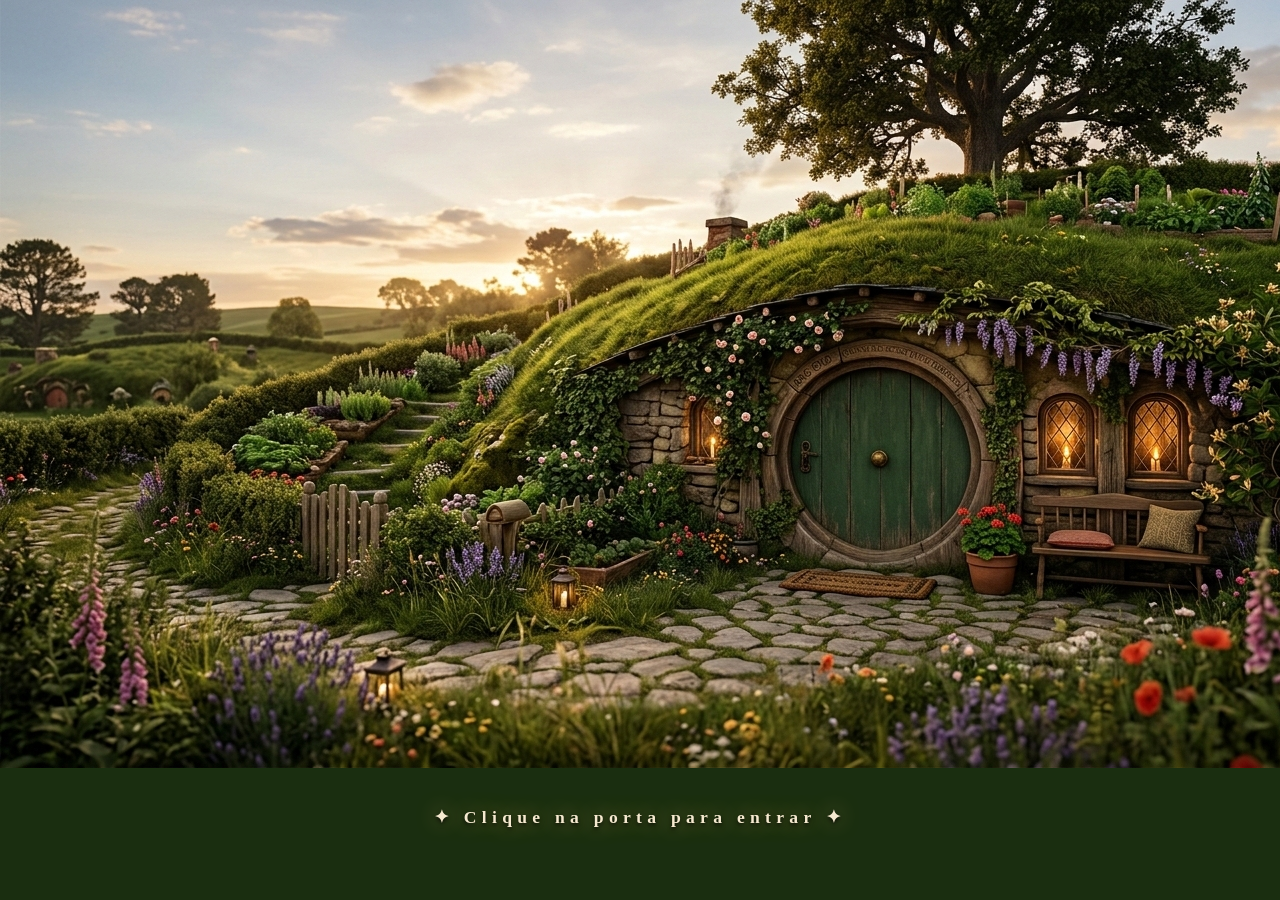
==== atividade_hobbit/index.html @ 535e4114 "Add files via upload" ====
<!DOCTYPE html>
<html lang="pt-br">
<head>
    <meta charset="UTF-8">
    <meta name="viewport" content="width=device-width, initial-scale=1.0">
    <title>Toca do hobbit</title>
    <link rel="stylesheet" href="style.css">
</head>
<body>

<div id="flash-overlay"></div>

<!-- INTRO SCENE -->
<div id="intro-scene">
  <img src="hobbit.png" alt="Casa hobbit">
  <div id="door-hint"></div>
  <div id="click-prompt">✦ Clique na porta para entrar ✦</div>
</div>

<!-- SITE CONTENT -->
<div id="site-content">
  <section class="inside-hero">
    <div class="lantern-row">🏮 🕯️ 🏮</div>
    <h1>Bem-vindo ao Lar</h1>
    <p>"Em um buraco no chão, vivia um hobbit. Não um buraco úmido, sujo e escuro... era uma toca de hobbit, e isso significa conforto."</p>
  </section>

  <div class="divider">✦ ❧ ✦</div>

  <div class="content-grid">
    <div class="content-card reveal">
      <span class="card-icon"></span>
      <h3>O Jardim</h3>
      <p>Um jardim tranquilo repleto de ervas aromáticas, flores silvestres e a promessa de dias ensolarados com um cachimbo de erva-do-pé-de-dragão.</p>
    </div>
    <div class="content-card reveal">
      <span class="card-icon"></span>
      <h3>A Biblioteca</h3>
      <p>Prateleiras do chão ao teto, com mapas de terras distantes, tomos de história e histórias de aventuras que nunca foram vividas... ou foram?</p>
    </div>
    <div class="content-card reveal">
      <span class="card-icon"></span>
      <h3>A Copa</h3>
      <p>Seis refeições por dia, todas com pão fresco, queijo maturado, mel dourado e a melhor cerveja do Shire — a hospitalidade é lei aqui.</p>
    </div>
  </div>

  <section class="quote-section reveal">
    <blockquote>
      "É uma coisa perigosa, Frodo, sair pela sua porta. Você pisa na Estrada, e se não mantiver os seus pés, não há como saber até onde você pode ser varrido."
    </blockquote>
    <div class="quote-author">— Bilbo Bolseiro</div>
  </section>

  <div class="content-grid">
    <div class="content-card reveal">
      <span class="card-icon"></span>
      <h3>A Porta Verde</h3>
      <p>Redonda como um portal para outro mundo, pintada de verde floresta com uma maçaneta de latão dourado bem no centro — sempre destrancada para amigos.</p>
    </div>
    <div class="content-card reveal">
      <span class="card-icon"></span>
      <h3>A Vista</h3>
      <p>Do banco de pedra na entrada, vê-se o vale de Hobbiton ao entardecer, com fumaça subindo das chaminés e o som distante de risadas.</p>
    </div>
    <div class="content-card reveal">
      <span class="card-icon"></span>
      <h3>Os Visitantes</h3>
      <p>De vez em quando, um mago de chapéu cinza aparece pela vereda. Nunca se sabe o que — ou quem — ele traz consigo na próxima vez.</p>
    </div>
  </div>

  <footer>✦ J.R.R. Tolkien, Terras - Selváticas ✦</footer>
</div>
<script src="script.js"></script>
</body>
</html>
---- atividade_hobbit/style.css ----
*, *::before, *::after{ 
    margin: 0; 
    padding: 0; 
    box-sizing: border-box; }

  :root {
    --gold: #c9a84c;
    --dark-green: #2d4a1e;
    --earth: #6b4c2a;
    --cream: #f5ead0;
    --warm-white: #fdf6e3;
  }

  body {
    font-family: 'Lora', serif;
    background: #0a0a0a;
    overflow-x: hidden;
  }

  /* === INTRO SCENE === */
  #intro-scene {
    position: fixed;
    inset: 0;
    z-index: 100;
    cursor: pointer;
    overflow: hidden;
    background: #1a2e10;
  }

  #hobbit-bg {
    position: absolute;
    inset: 0;
    width: 100%;
    height: 100%;
    object-fit: cover;
    transform-origin: 52% 47%;
    transition: transform 0.8s cubic-bezier(0.4, 0, 0.2, 1), filter 0.8s ease;

  }

  #intro-scene.zooming #hobbit-bg {
    transform: scale(8);
   
  }

  /* Door glow hint */
  #door-hint {
    position: absolute;
    top: 42%;
    left: 51%;
    transform: translate(-50%, -50%);
    width: 80px;
    height: 100px;
    border-radius: 50% 50% 0 0;
    background: radial-gradient(ellipse, rgba(255, 200, 80, 0.0) 0%, transparent 70%);
    animation: doorPulse 2.5s ease-in-out infinite;
    pointer-events: none;
  }

  @keyframes doorPulse {
    0%, 100% { background: radial-gradient(ellipse, rgba(255, 200, 80, 0.0) 0%, transparent 70%); }
    50% { background: radial-gradient(ellipse, rgba(255, 200, 80, 0.18) 0%, transparent 70%); }
  }

  #click-prompt {
    position: absolute;
    bottom: 8%;
    left: 50%;
    transform: translateX(-50%);
    color: var(--cream);
    font-family: 'Cinzel Decorative', cursive;
    font-size: clamp(0.8rem, 2vw, 1.1rem);
    letter-spacing: 0.3em;
    text-shadow: 0 0 20px rgba(201, 168, 76, 0.8), 0 2px 4px rgba(0,0,0,0.9);
    animation: promptFloat 2s ease-in-out infinite;
    pointer-events: none;
    font-weight: bolder;
  }

  @keyframes promptFloat {
    0%, 100% { opacity: 0.7; transform: translateX(-50%) translateY(0); }
    50% { opacity: 1; transform: translateX(-50%) translateY(-6px); }
  }

  #intro-scene.zooming #click-prompt,
  #intro-scene.zooming #door-hint {
    opacity: 0;
    transition: opacity 0.3s;
  }

  /* White flash overlay */
  #flash-overlay {
    position: fixed;
    inset: 0;
    z-index: 200;
    background: white;
    opacity: 0;
    pointer-events: none;
    transition: opacity 0.5s ease;
  }

  #flash-overlay.flash {
    opacity: 1;
  }

  /* === SITE CONTENT === */
  #site-content {
    display: none;
    min-height: 100vh;
    background: var(--warm-white);
    opacity: 0;
  }

  #site-content.visible {
    display: block;
    animation: contentReveal 1.2s ease forwards;
  }

  @keyframes contentReveal {
    from { opacity: 0; transform: translateY(20px); }
    to { opacity: 1; transform: translateY(0); }
  }

  /* HERO INSIDE */
  .inside-hero {
    background: linear-gradient(160deg, #3d2b1a 0%, #2d4a1e 50%, #1a2e10 100%);
    padding: 80px 40px 60px;
    text-align: center;
    position: relative;
    overflow: hidden;
  }

  .inside-hero::before {
    content: '';
    position: absolute;
    inset: 0;
    background: radial-gradient(ellipse at 50% 30%, rgba(201,168,76,0.15) 0%, transparent 70%);
  }

  .lantern-row {
    display: flex;
    justify-content: center;
    gap: 60px;
    margin-bottom: 30px;
    font-size: 2rem;
    animation: lanternSway 3s ease-in-out infinite;
  }

  @keyframes lanternSway {
    0%, 100% { transform: rotate(-2deg); }
    50% { transform: rotate(2deg); }
  }

  .inside-hero h1 {
    font-family: 'Cinzel Decorative', cursive;
    color: var(--gold);
    font-size: clamp(2rem, 6vw, 4rem);
    text-shadow: 0 0 40px rgba(201,168,76,0.4);
    margin-bottom: 16px;
    position: relative;
  }

  .inside-hero p {
    font-family: 'Lora', serif;
    font-style: italic;
    color: var(--cream);
    font-size: clamp(1rem, 2.5vw, 1.3rem);
    opacity: 0.85;
    position: relative;
    max-width: 600px;
    margin: 0 auto;
  }

  /* DIVIDER */
  .divider {
    text-align: center;
    padding: 20px;
    background: var(--warm-white);
    font-size: 1.5rem;
    letter-spacing: 1em;
    color: var(--earth);
  }

  /* CONTENT SECTIONS */
  .content-grid {
    display: grid;
    grid-template-columns: repeat(auto-fit, minmax(280px, 1fr));
    gap: 0;
    background: var(--warm-white);
  }

  .content-card {
    padding: 50px 40px;
    border: 1px solid rgba(107, 76, 42, 0.15);
    position: relative;
    transition: background 0.3s;
  }

  .content-card:hover { background: rgba(201, 168, 76, 0.05); }

  .card-icon {
    font-size: 2.5rem;
    margin-bottom: 16px;
    display: block;
  }

  .content-card h3 {
    font-family: 'Cinzel Decorative', cursive;
    color: var(--dark-green);
    font-size: 1.1rem;
    margin-bottom: 12px;
  }

  .content-card p {
    color: #5a4a3a;
    line-height: 1.8;
    font-size: 0.95rem;
  }

  /* QUOTE SECTION */
  .quote-section {
    background: linear-gradient(135deg, var(--dark-green), #1a3010);
    padding: 70px 40px;
    text-align: center;
  }

  blockquote {
    font-family: 'Lora', serif;
    font-style: italic;
    color: var(--cream);
    font-size: clamp(1.2rem, 3vw, 1.8rem);
    line-height: 1.7;
    max-width: 700px;
    margin: 0 auto 20px;
    text-shadow: 0 2px 10px rgba(0,0,0,0.3);
  }

  .quote-author {
    color: var(--gold);
    font-family: 'Cinzel Decorative', cursive;
    font-size: 0.9rem;
    letter-spacing: 0.2em;
  }

  /* FOOTER */
  footer {
    background: #1a1208;
    color: var(--cream);
    text-align: center;
    padding: 30px;
    font-family: 'Cinzel Decorative', cursive;
    font-size: 0.75rem;
    letter-spacing: 0.3em;
    opacity: 0.7;
  }

  /* Scroll animations */
  .reveal {
    opacity: 0;
    transform: translateY(30px);
    transition: opacity 0.8s ease, transform 0.8s ease;
  }
  .reveal.revealed {
    opacity: 1;
    transform: translateY(0);
  }
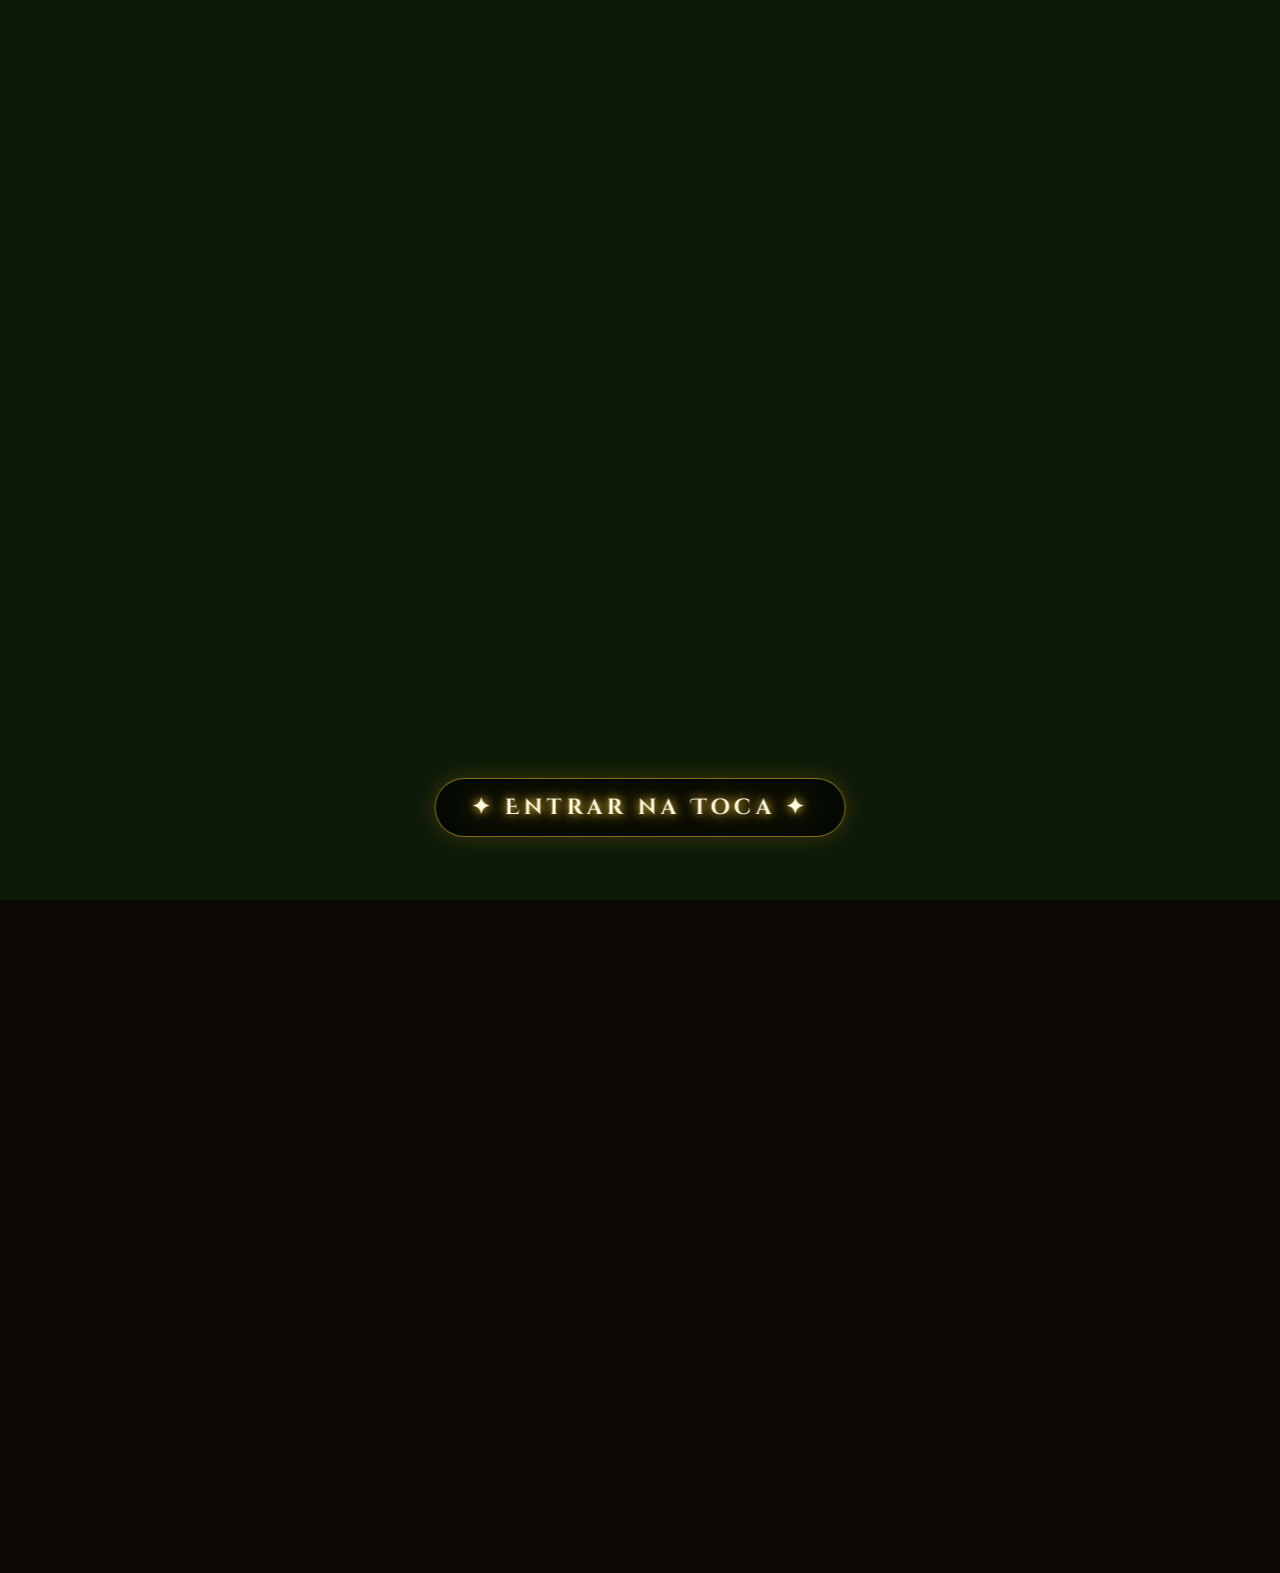
==== commit 718ca394: "Add files via upload" ====
--- a/atividade_hobbit/index.html
+++ b/atividade_hobbit/index.html
@@ -1,77 +1,88 @@
-<!DOCTYPE html>
-<html lang="pt-br">
-<head>
-    <meta charset="UTF-8">
-    <meta name="viewport" content="width=device-width, initial-scale=1.0">
-    <title>Toca do hobbit</title>
-    <link rel="stylesheet" href="style.css">
-</head>
-<body>
-
-<div id="flash-overlay"></div>
-
-<!-- INTRO SCENE -->
-<div id="intro-scene">
-  <img src="hobbit.png" alt="Casa hobbit">
-  <div id="door-hint"></div>
-  <div id="click-prompt">✦ Clique na porta para entrar ✦</div>
-</div>
-
-<!-- SITE CONTENT -->
-<div id="site-content">
-  <section class="inside-hero">
-    <div class="lantern-row">🏮 🕯️ 🏮</div>
-    <h1>Bem-vindo ao Lar</h1>
-    <p>"Em um buraco no chão, vivia um hobbit. Não um buraco úmido, sujo e escuro... era uma toca de hobbit, e isso significa conforto."</p>
-  </section>
-
-  <div class="divider">✦ ❧ ✦</div>
-
-  <div class="content-grid">
-    <div class="content-card reveal">
-      <span class="card-icon"></span>
-      <h3>O Jardim</h3>
-      <p>Um jardim tranquilo repleto de ervas aromáticas, flores silvestres e a promessa de dias ensolarados com um cachimbo de erva-do-pé-de-dragão.</p>
-    </div>
-    <div class="content-card reveal">
-      <span class="card-icon"></span>
-      <h3>A Biblioteca</h3>
-      <p>Prateleiras do chão ao teto, com mapas de terras distantes, tomos de história e histórias de aventuras que nunca foram vividas... ou foram?</p>
-    </div>
-    <div class="content-card reveal">
-      <span class="card-icon"></span>
-      <h3>A Copa</h3>
-      <p>Seis refeições por dia, todas com pão fresco, queijo maturado, mel dourado e a melhor cerveja do Shire — a hospitalidade é lei aqui.</p>
-    </div>
-  </div>
-
-  <section class="quote-section reveal">
-    <blockquote>
-      "É uma coisa perigosa, Frodo, sair pela sua porta. Você pisa na Estrada, e se não mantiver os seus pés, não há como saber até onde você pode ser varrido."
-    </blockquote>
-    <div class="quote-author">— Bilbo Bolseiro</div>
-  </section>
-
-  <div class="content-grid">
-    <div class="content-card reveal">
-      <span class="card-icon"></span>
-      <h3>A Porta Verde</h3>
-      <p>Redonda como um portal para outro mundo, pintada de verde floresta com uma maçaneta de latão dourado bem no centro — sempre destrancada para amigos.</p>
-    </div>
-    <div class="content-card reveal">
-      <span class="card-icon"></span>
-      <h3>A Vista</h3>
-      <p>Do banco de pedra na entrada, vê-se o vale de Hobbiton ao entardecer, com fumaça subindo das chaminés e o som distante de risadas.</p>
-    </div>
-    <div class="content-card reveal">
-      <span class="card-icon"></span>
-      <h3>Os Visitantes</h3>
-      <p>De vez em quando, um mago de chapéu cinza aparece pela vereda. Nunca se sabe o que — ou quem — ele traz consigo na próxima vez.</p>
-    </div>
-  </div>
-
-  <footer>✦ J.R.R. Tolkien, Terras - Selváticas ✦</footer>
-</div>
-<script src="script.js"></script>
-</body>
+<!DOCTYPE html>
+<html lang="pt-br">
+<head>
+    <meta charset="UTF-8">
+    <meta name="viewport" content="width=device-width, initial-scale=1.0">
+    <title>Toca do hobbit</title>
+    <link rel="stylesheet" href="style.css">
+</head>
+<body>
+
+<div id="flash-branco"></div>
+
+<div id="Ceninha">
+  <iframe 
+    id="modelo3d"
+    title="Hobbit House" 
+    frameborder="0" 
+    allowfullscreen 
+    mozallowfullscreen="true" 
+    webkitallowfullscreen="true" 
+    allow="autoplay; fullscreen; xr-spatial-tracking"
+    src="https://sketchfab.com/models/7f593b39d7c341d4950732325ca7b7a6/embed?autostart=1&ui_theme=dark&ui_infos=0&ui_watermark=0&autospin=0">
+  </iframe>
+  <button id="btn-entrar">✦ Entrar na Toca ✦</button>
+</div>
+
+<!-- Começa o site daqui ó -->
+<div id="sitezinho">
+  <section class="Radael">
+    <div class="runas"></div>
+    <div class="estrelinha">✦ ✦ ✦</div>
+    <h1 class="runinhas" data-text="Bem-vindo a toca hobbit">ᚠᚢᚦᚨᚱᚲᚷᚹᚺᚾᛁᛃᛇᛈᛉᛊ</h1>
+    <p>"Em um buraco no chão, vivia um hobbit. Não um buraco úmido, sujo e escuro... era uma toca de hobbit, e isso significa conforto."</p>
+  </section>
+
+  <div class="emoji">✦ ❧ ✦</div>
+
+  <div class="bagulhete">
+    <div class="card">
+
+      <h3>O hobbit</h3>
+      <p>Está é a história de como um Bolseiro participou de uma aventura e se descobriu fazendo e dizendo coisas de todo inesperadas.</p>
+    </div>
+    <div class="card">
+    
+      <h3>A Biblioteca</h3>
+      <p>Prateleiras do chão ao teto, com mapas de terras distantes, tomos de história e histórias de aventuras que nunca foram vividas... ou foram?</p>
+    </div>
+    <div class="card">
+
+      <h3>A Copa</h3>
+      <p>Seis refeições por dia, todas com pão fresco, queijo maturado, mel dourado e a melhor cerveja do Shire, a hospitalidade é lei aqui.</p>
+    </div>
+  </div>
+
+  <section class="citacao">
+    <blockquote>
+      "É uma coisa perigosa, Frodo, sair pela sua porta. Você pisa na Estrada, e se não mantiver os seus pés, não há como saber até onde você pode ser varrido."
+    </blockquote>
+ 
+    <div class="autor">— Bilbo Bolseiro</div>
+  </section>
+
+  <div class="bagulhete">
+    <div class="card">
+   
+      <h3>A Porta Verde</h3>
+      <p>Redonda como um portal para outro mundo, pintada de verde floresta com uma maçaneta de latão dourado bem no centro, sempre destrancada para amigos.</p>
+    </div>
+    <div class="card">
+     
+      <h3>A Vista</h3>
+      <p>Do banco de pedra na entrada, vê-se o vale de Hobbiton ao entardecer, com fumaça subindo das chaminés e o som distante de risadas.</p>
+    </div>
+    <div class="card">
+      
+      <h3>Os Visitantes</h3>
+      <p>De vez em quando, um mago de chapéu cinza aparece pela vereda. Nunca se sabe o que, ou quem, ele traz consigo na próxima vez.</p>
+      <a href="visitante.html" target="_blank" class="btn-visitante">✦ Tornar-se um Visitante de Gandalf ✦</a>
+    </div>
+  </div>
+
+  <footer>✦ J.R.R Tolkien - Terras Selváticas ✦</footer>
+</div>
+
+<script src="script.js"></script>
+</body>
 </html>
--- a/atividade_hobbit/style.css
+++ b/atividade_hobbit/style.css
@@ -1,267 +1,617 @@
-
-  *, *::before, *::after{ 
-    margin: 0; 
-    padding: 0; 
-    box-sizing: border-box; }
-
-  :root {
-    --gold: #c9a84c;
-    --dark-green: #2d4a1e;
-    --earth: #6b4c2a;
-    --cream: #f5ead0;
-    --warm-white: #fdf6e3;
-  }
-
-  body {
-    font-family: 'Lora', serif;
-    background: #0a0a0a;
-    overflow-x: hidden;
-  }
-
-  /* === INTRO SCENE === */
-  #intro-scene {
-    position: fixed;
-    inset: 0;
-    z-index: 100;
-    cursor: pointer;
-    overflow: hidden;
-    background: #1a2e10;
-  }
-
-  #hobbit-bg {
-    position: absolute;
-    inset: 0;
-    width: 100%;
-    height: 100%;
-    object-fit: cover;
-    transform-origin: 52% 47%;
-    transition: transform 0.8s cubic-bezier(0.4, 0, 0.2, 1), filter 0.8s ease;
-
-  }
-
-  #intro-scene.zooming #hobbit-bg {
-    transform: scale(8);
-   
-  }
-
-  /* Door glow hint */
-  #door-hint {
-    position: absolute;
-    top: 42%;
-    left: 51%;
-    transform: translate(-50%, -50%);
-    width: 80px;
-    height: 100px;
-    border-radius: 50% 50% 0 0;
-    background: radial-gradient(ellipse, rgba(255, 200, 80, 0.0) 0%, transparent 70%);
-    animation: doorPulse 2.5s ease-in-out infinite;
-    pointer-events: none;
-  }
-
-  @keyframes doorPulse {
-    0%, 100% { background: radial-gradient(ellipse, rgba(255, 200, 80, 0.0) 0%, transparent 70%); }
-    50% { background: radial-gradient(ellipse, rgba(255, 200, 80, 0.18) 0%, transparent 70%); }
-  }
-
-  #click-prompt {
-    position: absolute;
-    bottom: 8%;
-    left: 50%;
-    transform: translateX(-50%);
-    color: var(--cream);
-    font-family: 'Cinzel Decorative', cursive;
-    font-size: clamp(0.8rem, 2vw, 1.1rem);
-    letter-spacing: 0.3em;
-    text-shadow: 0 0 20px rgba(201, 168, 76, 0.8), 0 2px 4px rgba(0,0,0,0.9);
-    animation: promptFloat 2s ease-in-out infinite;
-    pointer-events: none;
-    font-weight: bolder;
-  }
-
-  @keyframes promptFloat {
-    0%, 100% { opacity: 0.7; transform: translateX(-50%) translateY(0); }
-    50% { opacity: 1; transform: translateX(-50%) translateY(-6px); }
-  }
-
-  #intro-scene.zooming #click-prompt,
-  #intro-scene.zooming #door-hint {
-    opacity: 0;
-    transition: opacity 0.3s;
-  }
-
-  /* White flash overlay */
-  #flash-overlay {
-    position: fixed;
-    inset: 0;
-    z-index: 200;
-    background: white;
-    opacity: 0;
-    pointer-events: none;
-    transition: opacity 0.5s ease;
-  }
-
-  #flash-overlay.flash {
-    opacity: 1;
-  }
-
-  /* === SITE CONTENT === */
-  #site-content {
-    display: none;
-    min-height: 100vh;
-    background: var(--warm-white);
-    opacity: 0;
-  }
-
-  #site-content.visible {
-    display: block;
-    animation: contentReveal 1.2s ease forwards;
-  }
-
-  @keyframes contentReveal {
-    from { opacity: 0; transform: translateY(20px); }
-    to { opacity: 1; transform: translateY(0); }
-  }
-
-  /* HERO INSIDE */
-  .inside-hero {
-    background: linear-gradient(160deg, #3d2b1a 0%, #2d4a1e 50%, #1a2e10 100%);
-    padding: 80px 40px 60px;
-    text-align: center;
-    position: relative;
-    overflow: hidden;
-  }
-
-  .inside-hero::before {
-    content: '';
-    position: absolute;
-    inset: 0;
-    background: radial-gradient(ellipse at 50% 30%, rgba(201,168,76,0.15) 0%, transparent 70%);
-  }
-
-  .lantern-row {
-    display: flex;
-    justify-content: center;
-    gap: 60px;
-    margin-bottom: 30px;
-    font-size: 2rem;
-    animation: lanternSway 3s ease-in-out infinite;
-  }
-
-  @keyframes lanternSway {
-    0%, 100% { transform: rotate(-2deg); }
-    50% { transform: rotate(2deg); }
-  }
-
-  .inside-hero h1 {
-    font-family: 'Cinzel Decorative', cursive;
-    color: var(--gold);
-    font-size: clamp(2rem, 6vw, 4rem);
-    text-shadow: 0 0 40px rgba(201,168,76,0.4);
-    margin-bottom: 16px;
-    position: relative;
-  }
-
-  .inside-hero p {
-    font-family: 'Lora', serif;
-    font-style: italic;
-    color: var(--cream);
-    font-size: clamp(1rem, 2.5vw, 1.3rem);
-    opacity: 0.85;
-    position: relative;
-    max-width: 600px;
-    margin: 0 auto;
-  }
-
-  /* DIVIDER */
-  .divider {
-    text-align: center;
-    padding: 20px;
-    background: var(--warm-white);
-    font-size: 1.5rem;
-    letter-spacing: 1em;
-    color: var(--earth);
-  }
-
-  /* CONTENT SECTIONS */
-  .content-grid {
-    display: grid;
-    grid-template-columns: repeat(auto-fit, minmax(280px, 1fr));
-    gap: 0;
-    background: var(--warm-white);
-  }
-
-  .content-card {
-    padding: 50px 40px;
-    border: 1px solid rgba(107, 76, 42, 0.15);
-    position: relative;
-    transition: background 0.3s;
-  }
-
-  .content-card:hover { background: rgba(201, 168, 76, 0.05); }
-
-  .card-icon {
-    font-size: 2.5rem;
-    margin-bottom: 16px;
-    display: block;
-  }
-
-  .content-card h3 {
-    font-family: 'Cinzel Decorative', cursive;
-    color: var(--dark-green);
-    font-size: 1.1rem;
-    margin-bottom: 12px;
-  }
-
-  .content-card p {
-    color: #5a4a3a;
-    line-height: 1.8;
-    font-size: 0.95rem;
-  }
-
-  /* QUOTE SECTION */
-  .quote-section {
-    background: linear-gradient(135deg, var(--dark-green), #1a3010);
-    padding: 70px 40px;
-    text-align: center;
-  }
-
-  blockquote {
-    font-family: 'Lora', serif;
-    font-style: italic;
-    color: var(--cream);
-    font-size: clamp(1.2rem, 3vw, 1.8rem);
-    line-height: 1.7;
-    max-width: 700px;
-    margin: 0 auto 20px;
-    text-shadow: 0 2px 10px rgba(0,0,0,0.3);
-  }
-
-  .quote-author {
-    color: var(--gold);
-    font-family: 'Cinzel Decorative', cursive;
-    font-size: 0.9rem;
-    letter-spacing: 0.2em;
-  }
-
-  /* FOOTER */
-  footer {
-    background: #1a1208;
-    color: var(--cream);
-    text-align: center;
-    padding: 30px;
-    font-family: 'Cinzel Decorative', cursive;
-    font-size: 0.75rem;
-    letter-spacing: 0.3em;
-    opacity: 0.7;
-  }
-
-  /* Scroll animations */
-  .reveal {
-    opacity: 0;
-    transform: translateY(30px);
-    transition: opacity 0.8s ease, transform 0.8s ease;
-  }
-  .reveal.revealed {
-    opacity: 1;
-    transform: translateY(0);
-  }
+@import url('https://fonts.googleapis.com/css2?family=Cinzel+Decorative:wght@400;700;900&family=Lora:ital,wght@0,400;0,600;1,400;1,600&display=swap');
+
+*, *::before, *::after {
+  margin: 0;
+  padding: 0;
+  box-sizing: border-box;
+}
+
+:root {
+  --gold:      #d4a843;
+  --gold-glow: #f0c96a;
+  --gold-dim:  #7a5c1a;
+  --ember:     #b84a10;
+  --cream:     #f5e8c4;
+  --parchment: #e8d5a3;
+  --dark:      #0d0a06;
+  --wood:      #2a1508;
+  --moss:      #1a3210;
+  --dark-green: #2d5a1e;
+  --earth:     #6b4c2a;
+}
+
+
+body {
+  font-family: 'Lora', serif;
+  background: var(--dark);
+  overflow-x: hidden;
+}
+
+/* comecinho */
+#Ceninha {
+  position: fixed;
+  inset: 0;
+  z-index: 100;
+  overflow: hidden;
+  background: #0e1a08;
+}
+
+#modelo3d {
+  position: absolute;
+  inset: 0;
+  width: 100%;
+  height: 100%;
+  border: none;
+  transition: filter 1.2s ease;
+}
+
+#Ceninha.zooming #modelo3d {
+  filter: brightness(4) blur(6px);
+}
+
+#btn-entrar {
+  position: absolute;
+  bottom: 7%;
+  left: 50%;
+  transform: translateX(-50%);
+  z-index: 9999;
+  font-family: "Cinzel Decorative", cursive;
+  font-size: clamp(1rem, 2vw, 1.35rem);
+  font-weight: 700;
+  letter-spacing: 0.2em;
+  color: #fff8e0;
+  padding: 14px 36px;
+  border-radius: 50px;
+  border: 1px solid rgba(255, 215, 60, 0.5);
+  background: rgba(0, 0, 0, 0.65);
+  backdrop-filter: blur(8px);
+  cursor: pointer;
+  white-space: nowrap;
+  text-shadow:
+    0 0 10px rgba(255, 215, 60, 1),
+    0 0 25px rgba(255, 175, 20, 0.8);
+  box-shadow: 0 0 20px rgba(255, 175, 20, 0.2);
+  animation: animacaotxt 2s ease-in-out infinite;
+  transition: background 0.3s, border-color 0.3s, box-shadow 0.3s;
+}
+
+#btn-entrar:hover {
+  background: rgba(30, 15, 0, 0.85);
+  border-color: rgba(255, 215, 60, 0.9);
+  box-shadow: 0 0 35px rgba(255, 175, 20, 0.5);
+}
+
+#Porta-brilho {
+  position: absolute;
+  left: 63.5%;
+  top: 61%;
+  transform: translate(-50%, -50%);
+  width: 15vw;
+  height: 15vw;
+  max-width: 204px;
+  max-height: 204px;
+  min-width: 100px;
+  min-height: 100px;
+  border-radius: 50%;
+  pointer-events: none;
+  z-index: 2;
+}
+
+#Porta-brilho::before {
+  content: "";
+  position: absolute;
+  inset: -35px;
+  border-radius: 50%;
+  background: radial-gradient(
+    circle,
+    rgba(255, 200, 60, 0.5) 0%,
+    rgba(255, 140, 20, 0.2) 45%,
+    transparent 70%
+  );
+  filter: blur(10px);
+  animation: pulga 2s ease-in-out infinite;
+}
+
+#Porta-brilho::after {
+  content: "";
+  position: absolute;
+  inset: -4px;
+  border-radius: 50%;
+  border: 2px solid rgba(255, 220, 80, 0.3);
+  box-shadow:
+    0 0 14px 5px rgba(255, 200, 50, 0.2),
+    inset 0 0 14px 5px rgba(255, 200, 50, 0.1);
+  animation: pulga 2s ease-in-out infinite;
+}
+
+.brilho {
+  position: absolute;
+  top: 50%;
+  left: 50%;
+  width: 5px;
+  height: 5px;
+  border-radius: 50%;
+  background: rgba(255, 235, 120, 0.95);
+  filter: blur(1px);
+  box-shadow: 0 0 6px 2px rgba(255, 210, 80, 0.8);
+  pointer-events: none;
+  animation: brilhinho var(--dur) ease-in-out infinite var(--delay);
+}
+
+#Ceninha.zooming #Porta-brilho,
+#Ceninha.zooming #msg-porta {
+  opacity: 0;
+  transition: opacity 0.2s;
+}
+
+#msg-porta {
+  position: absolute;
+  bottom: 7%;
+  left: 50%;
+  transform: translateX(-50%);
+  white-space: nowrap;
+  font-family: "Cinzel Decorative", cursive;
+  font-size: clamp(1rem, 2vw, 1.35rem);
+  font-weight: 700;
+  letter-spacing: 0.2em;
+  color: #fff8e0;
+  padding: 10px 26px;
+  border-radius: 50px;
+  backdrop-filter: blur(4px);
+  text-shadow:
+    0 0 10px rgba(255, 215, 60, 1),
+    0 0 25px rgba(255, 175, 20, 0.8),
+    0 2px 5px rgba(0, 0, 0, 1);
+  animation: animacaotxt 2s ease-in-out infinite;
+  pointer-events: none;
+}
+
+/* Flash */
+#flash-branco {
+  position: fixed;
+  inset: 0;
+  z-index: 200;
+  background: white;
+  opacity: 0;
+  pointer-events: none;
+  transition: opacity 0.4s ease;
+}
+#flash-branco.flash { opacity: 1; }
+
+/* sitezinhooo */
+#sitezinho {
+  display: block;
+  min-height: 100vh;
+  opacity: 0;
+  position: relative;
+  isolation: isolate;
+}
+
+/* funcinho da casa */
+#sitezinho::before {
+  content: "";
+  position: fixed;
+  inset: -40px;
+  background-image: url('casa-interna.jpg');
+  background-size: cover;
+  background-position: center;
+  filter: blur(18px) brightness(0.17) saturate(1.4);
+  z-index: -2;
+  pointer-events: none;
+}
+
+/* Névoa  sobre o fundo */
+#sitezinho::after {
+  content: "";
+  position: fixed;
+  inset: 0;
+  background:
+    radial-gradient(ellipse 90% 50% at 50% 100%, rgba(160, 70, 10, 0.22) 0%, transparent 60%),
+    radial-gradient(ellipse 60% 40% at 15% 60%,  rgba(100, 45,  5, 0.14) 0%, transparent 60%),
+    radial-gradient(ellipse 50% 40% at 85% 40%,  rgba(70,  35,  3, 0.10) 0%, transparent 55%);
+  z-index: -1;
+  pointer-events: none;
+}
+
+#sitezinho.visible {
+  animation: contentReveal 1.8s ease forwards;
+}
+
+
+.Radael {
+  padding: 100px 40px 80px;
+  text-align: center;
+  position: relative;
+  overflow: hidden;
+  margin-top: -40px;
+}
+
+/* brilho de lareira de baixo */
+.Radael::before {
+  content: "";
+  position: absolute;
+  bottom: -80px;
+  left: 50%;
+  transform: translateX(-50%);
+  width: 800px;
+  height: 350px;
+  background: radial-gradient(
+    ellipse at center bottom,
+    rgba(200, 85, 15, 0.28) 0%,
+    rgba(150, 55, 8, 0.12) 45%,
+    transparent 70%
+  );
+  filter: blur(35px);
+  pointer-events: none;
+  animation: lareira 5s ease-in-out infinite;
+}
+
+/* as runas de cima */
+.Radael::after {
+  content: none;
+
+}
+
+/* Carosel das runas de cimaaa */
+.runas {
+  position: relative;
+  width: 100%;
+  height: 22px;
+  overflow: hidden;
+  z-index: 2;
+  margin-bottom: 20px;
+  mask-image: linear-gradient(to right, transparent 0%, black 15%, black 85%, transparent 100%);
+  -webkit-mask-image: linear-gradient(to right, transparent 0%, black 15%, black 85%, transparent 100%);
+}
+
+.runas-inner {
+  display: flex;
+  width: max-content;
+  animation: runaCarrossel 18s linear infinite;
+}
+
+.runas-inner span {
+  white-space: nowrap;
+  font-size: 0.85rem;
+  letter-spacing: 0.6em;
+  color: rgba(212, 168, 67, 0.75);
+  text-shadow:
+    0 0 6px rgba(212, 168, 67, 0.9),
+    0 0 18px rgba(212, 168, 67, 0.6),
+    0 0 40px rgba(212, 168, 67, 0.3);
+  padding: 0 3px;
+  animation: runaBrilho 2.5s ease-in-out infinite;
+}
+
+.runas-inner span:nth-child(even) {
+  animation-delay: 1.2s;
+}
+
+@keyframes runaBrilho {
+  0%, 100% {
+    color: rgba(212, 168, 67, 0.6);
+    text-shadow:
+      0 0 4px rgba(212, 168, 67, 0.7),
+      0 0 12px rgba(212, 168, 67, 0.3),
+      0 0 25px rgba(212, 168, 67, 0.1);
+  }
+  50% {
+    color: rgba(240, 200, 90, 1);
+    text-shadow:
+      0 0 8px rgba(240, 200, 90, 1),
+      0 0 22px rgba(212, 168, 67, 0.8),
+      0 0 50px rgba(212, 168, 67, 0.5),
+      0 0 80px rgba(180, 130, 30, 0.3);
+  }
+}
+
+@keyframes runaCarrossel {
+  0%   { transform: translateX(0); }
+  100% { transform: translateX(-50%); }
+}
+
+.estrelinha {
+  display: flex;
+  justify-content: center;
+  gap: 18px;
+  margin-bottom: 36px;
+  font-size: 2rem;
+  letter-spacing: 1.2em;
+  font-family: 'Lora', serif;
+  color: var(--gold);
+  text-shadow:
+    0 0 12px rgba(212, 168, 67, 1),
+    0 0 30px rgba(212, 168, 67, 0.6);
+  position: relative;
+  z-index: 1;
+}
+
+.Radael h1 {
+  font-family: "Cinzel Decorative", cursive;
+  color: var(--gold);
+  font-size: clamp(2.2rem, 6vw, 4.5rem);
+  text-shadow:
+    0 0 18px rgba(212, 168, 67, 0.9),
+    0 0 55px rgba(212, 168, 67, 0.3),
+    0 4px 20px rgba(0, 0, 0, 0.9);
+  margin-bottom: 22px;
+  position: relative;
+  z-index: 1;
+  letter-spacing: 0.04em;
+}
+
+.Radael p {
+  font-family: 'Lora', serif;
+  font-style: italic;
+  color: var(--cream);
+  font-size: clamp(1rem, 2.5vw, 1.22rem);
+  line-height: 1.95;
+  opacity: 0.9;
+  position: relative;
+  z-index: 1;
+  max-width: 580px;
+  margin: 0 auto;
+  text-shadow: 0 2px 10px rgba(0, 0, 0, 0.95);
+}
+
+/* emoji de estrela */
+.emoji {
+  text-align: center;
+  padding: 30px 20px;
+  font-size: 1.4rem;
+  letter-spacing: 1.1em;
+  color: var(--gold);
+  position: relative;
+  filter: drop-shadow(0 0 10px rgba(212, 168, 67, 0.55));
+  background: transparent;
+}
+
+.emoji::before,
+.emoji::after {
+  content: "";
+  position: absolute;
+  top: 50%;
+  width: 26%;
+  height: 1px;
+  background: linear-gradient(to var(--dir, right), transparent, rgba(212, 168, 67, 0.35));
+}
+.emoji::before { left: 6%;  --dir: right; }
+.emoji::after  { right: 6%; --dir: left;  }
+
+/* grid dos bagulhete tdo (cuidado, risco de dar ruim) */
+.bagulhete {
+  display: grid;
+  grid-template-columns: repeat(auto-fit, minmax(280px, 1fr));
+  gap: 0;
+}
+
+.card {
+  padding: 54px 42px;
+  border: 1px solid rgba(212, 168, 67, 0.1);
+  position: relative;
+  transition: background 0.4s, border-color 0.4s;
+  background: rgba(10, 6, 2, 0.58);
+  backdrop-filter: blur(10px);
+  overflow: hidden;
+}
+
+/* hover clarinho*/
+.card::before {
+  content: "";
+  position: absolute;
+  bottom: -60px;
+  left: 50%;
+  transform: translateX(-50%);
+  width: 200px;
+  height: 120px;
+  background: radial-gradient(ellipse, rgba(180, 80, 10, 0.25) 0%, transparent 70%);
+  filter: blur(20px);
+  transition: opacity 0.5s;
+  opacity: 0;
+  pointer-events: none;
+}
+
+/* ornamento do cantinho */
+.card::after {
+  content: "✦";
+  position: absolute;
+  top: 18px;
+  right: 22px;
+  font-size: 0.65rem;
+  color: rgba(212, 168, 67, 0.2);
+  transition: color 0.4s, transform 0.5s;
+}
+
+.card:hover {
+  background: rgba(22, 12, 3, 0.75);
+  border-color: rgba(212, 168, 67, 0.25);
+}
+.card:hover::before { opacity: 1; }
+.card:hover::after {
+  color: rgba(212, 168, 67, 0.65);
+  transform: rotate(45deg) scale(1.3);
+}
+
+.card h3 {
+  font-family: "Cinzel Decorative", cursive;
+  color: var(--gold);
+  font-size: 1.05rem;
+  margin-bottom: 14px;
+  letter-spacing: 0.04em;
+  text-shadow: 0 0 18px rgba(212, 168, 67, 0.45);
+}
+
+.card p {
+  color: var(--parchment);
+  line-height: 1.9;
+  font-size: 0.93rem;
+  opacity: 0.8;
+  text-shadow: 0 1px 8px rgba(0, 0, 0, 0.85);
+}
+
+.btn-visitante {
+  display: inline-block;
+  margin-top: 24px;
+  font-family: "Cinzel Decorative", cursive;
+  font-size: 0.72rem;
+  letter-spacing: 0.15em;
+  color: var(--gold);
+  padding: 10px 22px;
+  border: 1px solid rgba(212, 168, 67, 0.4);
+  border-radius: 50px;
+  background: rgba(0, 0, 0, 0.4);
+  text-decoration: none;
+  transition: background 0.3s, border-color 0.3s, box-shadow 0.3s;
+  text-shadow: 0 0 10px rgba(212, 168, 67, 0.8);
+  box-shadow: 0 0 12px rgba(212, 168, 67, 0.1);
+}
+
+.btn-visitante:hover {
+  background: rgba(30, 15, 0, 0.75);
+  border-color: rgba(212, 168, 67, 0.9);
+  box-shadow: 0 0 25px rgba(212, 168, 67, 0.4);
+}
+
+/* Citação */
+.citacao {
+  padding: 90px 40px;
+  text-align: center;
+  position: relative;
+  overflow: hidden;
+  background: rgba(5, 12, 3, 0.65);
+  backdrop-filter: blur(12px);
+  border-top: 1px solid rgba(212, 168, 67, 0.1);
+  border-bottom: 1px solid rgba(212, 168, 67, 0.1);
+}
+
+/* brilho verde no fundo */
+.citacao::before {
+  content: "";
+  position: absolute;
+  inset: 0;
+  background: radial-gradient(
+    ellipse 80% 70% at 50% 50%,
+    rgba(20, 55, 10, 0.55) 0%,
+    transparent 70%
+  );
+  pointer-events: none;
+}
+
+/* runas debaixo  */
+.citacao::after {
+  content: "ᚠ  ᚢ  ᚦ  ᚨ  ᚱ  ᚲ  ᚷ  ᚹ  ᚺ  ᚾ  ᛁ  ᛃ  ᛇ  ᛈ  ᛉ  ᛊ";
+  position: absolute;
+  bottom: 22px;
+  left: 50%;
+  transform: translateX(-50%);
+  font-size: 0.72rem;
+  letter-spacing: 0.7em;
+  color: rgba(212, 168, 67, 0.65);
+  white-space: nowrap;
+  pointer-events: none;
+}
+
+blockquote {
+  font-family: 'Lora', serif;
+  font-style: italic;
+  color: var(--cream);
+  font-size: clamp(1.15rem, 2.8vw, 1.65rem);
+  line-height: 1.9;
+  max-width: 680px;
+  margin: 0 auto 26px;
+  text-shadow: 0 2px 18px rgba(0, 0, 0, 0.75);
+  position: relative;
+  z-index: 1;
+}
+
+/* aspas bonitonas */
+blockquote::before {
+  content: "\201C";
+  position: absolute;
+  top: -28px;
+  left: -16px;
+  font-size: 6rem;
+  font-family: "Cinzel Decorative", cursive;
+  color: rgba(212, 168, 67, 0.1);
+  line-height: 1;
+  pointer-events: none;
+}
+
+.autor {
+  color: var(--gold);
+  font-family: "Cinzel Decorative", cursive;
+  font-size: 0.85rem;
+  letter-spacing: 0.28em;
+  position: relative;
+  z-index: 1;
+  text-shadow: 0 0 16px rgba(212, 168, 67, 0.55);
+}
+
+
+footer {
+  background: #1a1208;
+  color: var(--cream);
+  text-align: center;
+  padding: 30px;
+  font-family: "Cinzel Decorative", cursive;
+  font-size: 0.75rem;
+  letter-spacing: 0.3em;
+  opacity: 0.7;
+}
+
+
+/* Desce a pág */
+.reveal {
+  opacity: 0;
+  transform: translateY(30px);
+  transition: opacity 0.9s ease, transform 0.9s ease;
+}
+.reveal.revealed {
+  opacity: 1;
+  transform: translateY(0);
+}
+
+/* Animações de keyframe */
+@keyframes contentReveal {
+  from { opacity: 0; }
+  to   { opacity: 1; }
+}
+
+@keyframes pulga {
+  0%, 100% {
+    border-color: rgba(255, 220, 80, 0.2);
+    box-shadow: 0 0 8px 3px rgba(255,200,50,0.1), inset 0 0 8px 3px rgba(255,200,50,0.05);
+  }
+  50% {
+    border-color: rgba(255, 230, 100, 0.9);
+    box-shadow: 0 0 28px 10px rgba(255,190,40,0.6), inset 0 0 20px 6px rgba(255,210,80,0.4);
+  }
+}
+
+@keyframes brilhinho {
+  0%   { opacity: 0; transform: translate(-50%,-50%) scale(0.4); }
+  25%  { opacity: 1; }
+  75%  { opacity: 0.6; }
+  100% { opacity: 0; transform: translate(calc(-50% + var(--tx)), calc(-50% + var(--ty))) scale(0.1); }
+}
+
+@keyframes animacaotxt {
+  0%, 100% { transform: translateX(-50%) translateY(0);    opacity: 0.85; }
+  50%       { transform: translateX(-50%) translateY(-7px); opacity: 1; }
+}
+
+@keyframes estrelinha {
+  0%, 100% { transform: rotate(-2deg); }
+  50%       { transform: rotate(2deg); }
+}
+
+@keyframes lareira {
+  0%, 100% { opacity: 0.75; transform: translateX(-50%) scaleY(1);    }
+  50%       { opacity: 1;    transform: translateX(-50%) scaleY(1.15); }
+}
+
+/* deixa o selecionar bonitão  */
+::selection{
+  background-color: var(--gold) ;
+  color: #0e1a08;
+}
